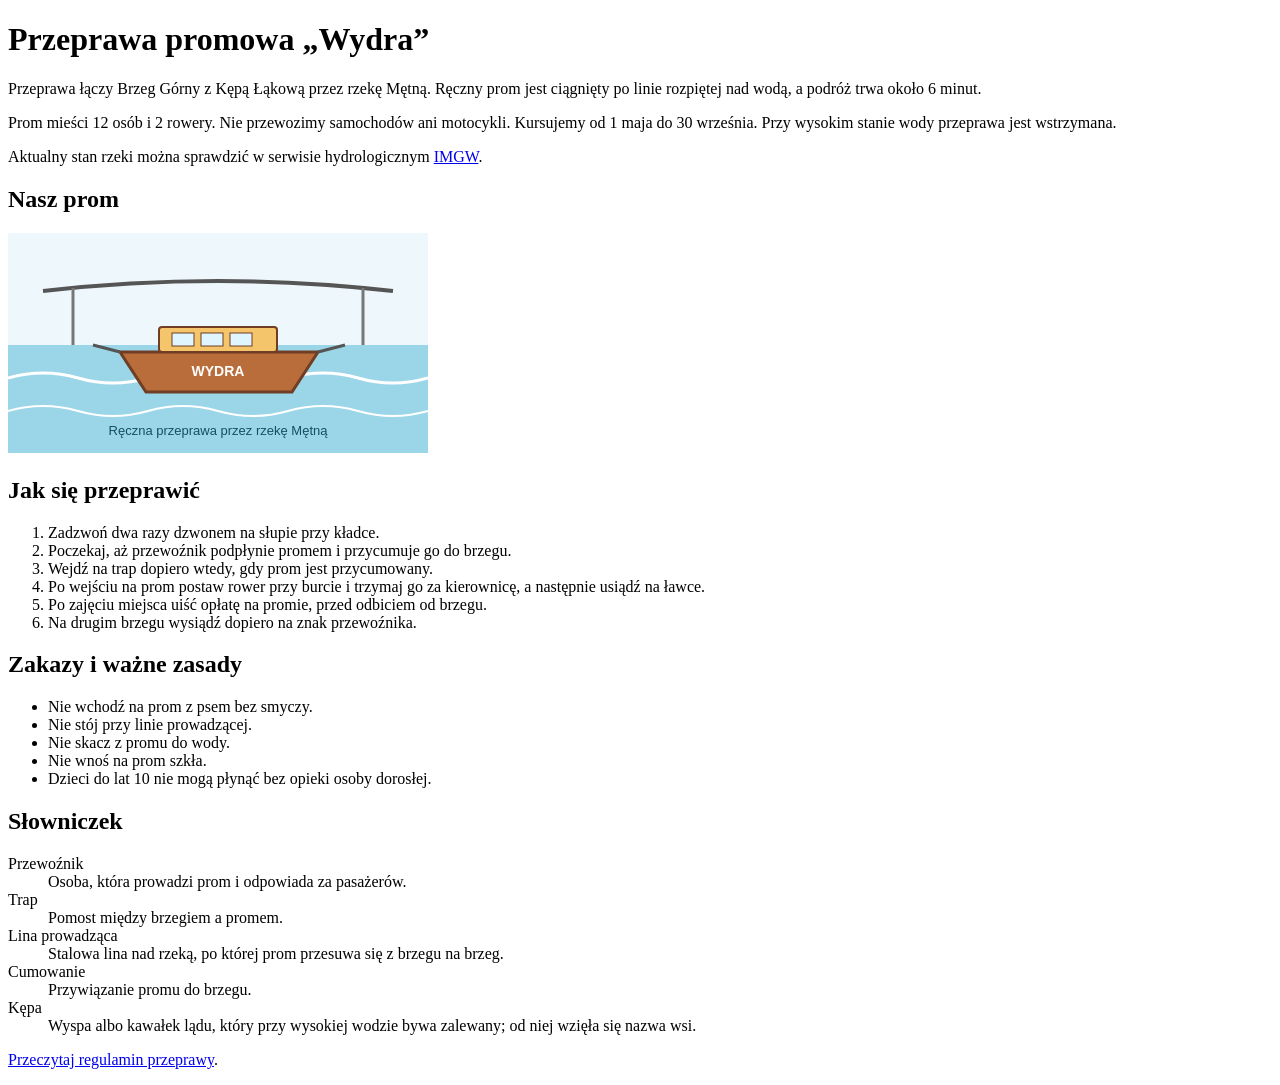
==== index.html @ ddb2f37a "Add files via upload Dodanie plików html oraz zdjęcia dla witryny przeprawa promowa Wydra." ====
<!DOCTYPE html>
<html lang="pl">
<head>
  <meta charset="utf-8">
  <title>Przeprawa promowa „Wydra”</title>
</head>
<body>
    <h1>Przeprawa promowa „Wydra”</h1>
    <p>Przeprawa łączy Brzeg Górny z Kępą Łąkową przez rzekę Mętną. Ręczny prom jest ciągnięty po linie rozpiętej nad wodą, a podróż trwa około 6 minut.</p>
    <p>Prom mieści 12 osób i 2 rowery. Nie przewozimy samochodów ani motocykli. Kursujemy od 1 maja do 30 września. Przy wysokim stanie wody przeprawa jest wstrzymana.</p>
    <p>Aktualny stan rzeki można sprawdzić w serwisie hydrologicznym <a href="https://hydro.imgw.pl/">IMGW</a>.</p>

    <h2>Nasz prom</h2>
    <img src="prom.svg" alt="Rysunek ręcznego promu „Wydra” na rzece, z liną prowadzącą nad wodą" width="420" height="220">

    <h2>Jak się przeprawić</h2>
      <ol>
        <li>Zadzwoń dwa razy dzwonem na słupie przy kładce.</li>
        <li>Poczekaj, aż przewoźnik podpłynie promem i przycumuje go do brzegu.</li>
        <li>Wejdź na trap dopiero wtedy, gdy prom jest przycumowany.</li>
        <li>Po wejściu na prom postaw rower przy burcie i trzymaj go za kierownicę, a następnie usiądź na ławce.</li>
        <li>Po zajęciu miejsca uiść opłatę na promie, przed odbiciem od brzegu.</li>
        <li>Na drugim brzegu wysiądź dopiero na znak przewoźnika.</li>
      </ol>

    <h2>Zakazy i ważne zasady</h2>
      <ul>
        <li>Nie wchodź na prom z psem bez smyczy.</li>
        <li>Nie stój przy linie prowadzącej.</li>
        <li>Nie skacz z promu do wody.</li>
        <li>Nie wnoś na prom szkła.</li>
        <li>Dzieci do lat 10 nie mogą płynąć bez opieki osoby dorosłej.</li>
      </ul>

    <h2>Słowniczek</h2>
      <dl>
        <dt>Przewoźnik</dt>
        <dd>Osoba, która prowadzi prom i odpowiada za pasażerów.</dd>
        <dt>Trap</dt>
        <dd>Pomost między brzegiem a promem.</dd>
        <dt>Lina prowadząca</dt>
        <dd>Stalowa lina nad rzeką, po której prom przesuwa się z brzegu na brzeg.</dd>
        <dt>Cumowanie</dt>
        <dd>Przywiązanie promu do brzegu.</dd>
        <dt>Kępa</dt>
        <dd>Wyspa albo kawałek lądu, który przy wysokiej wodzie bywa zalewany; od niej wzięła się nazwa wsi.</dd>
      </dl>

    <p><a href="regulamin.html">Przeczytaj regulamin przeprawy</a>.</p>
    
</body>
</html>
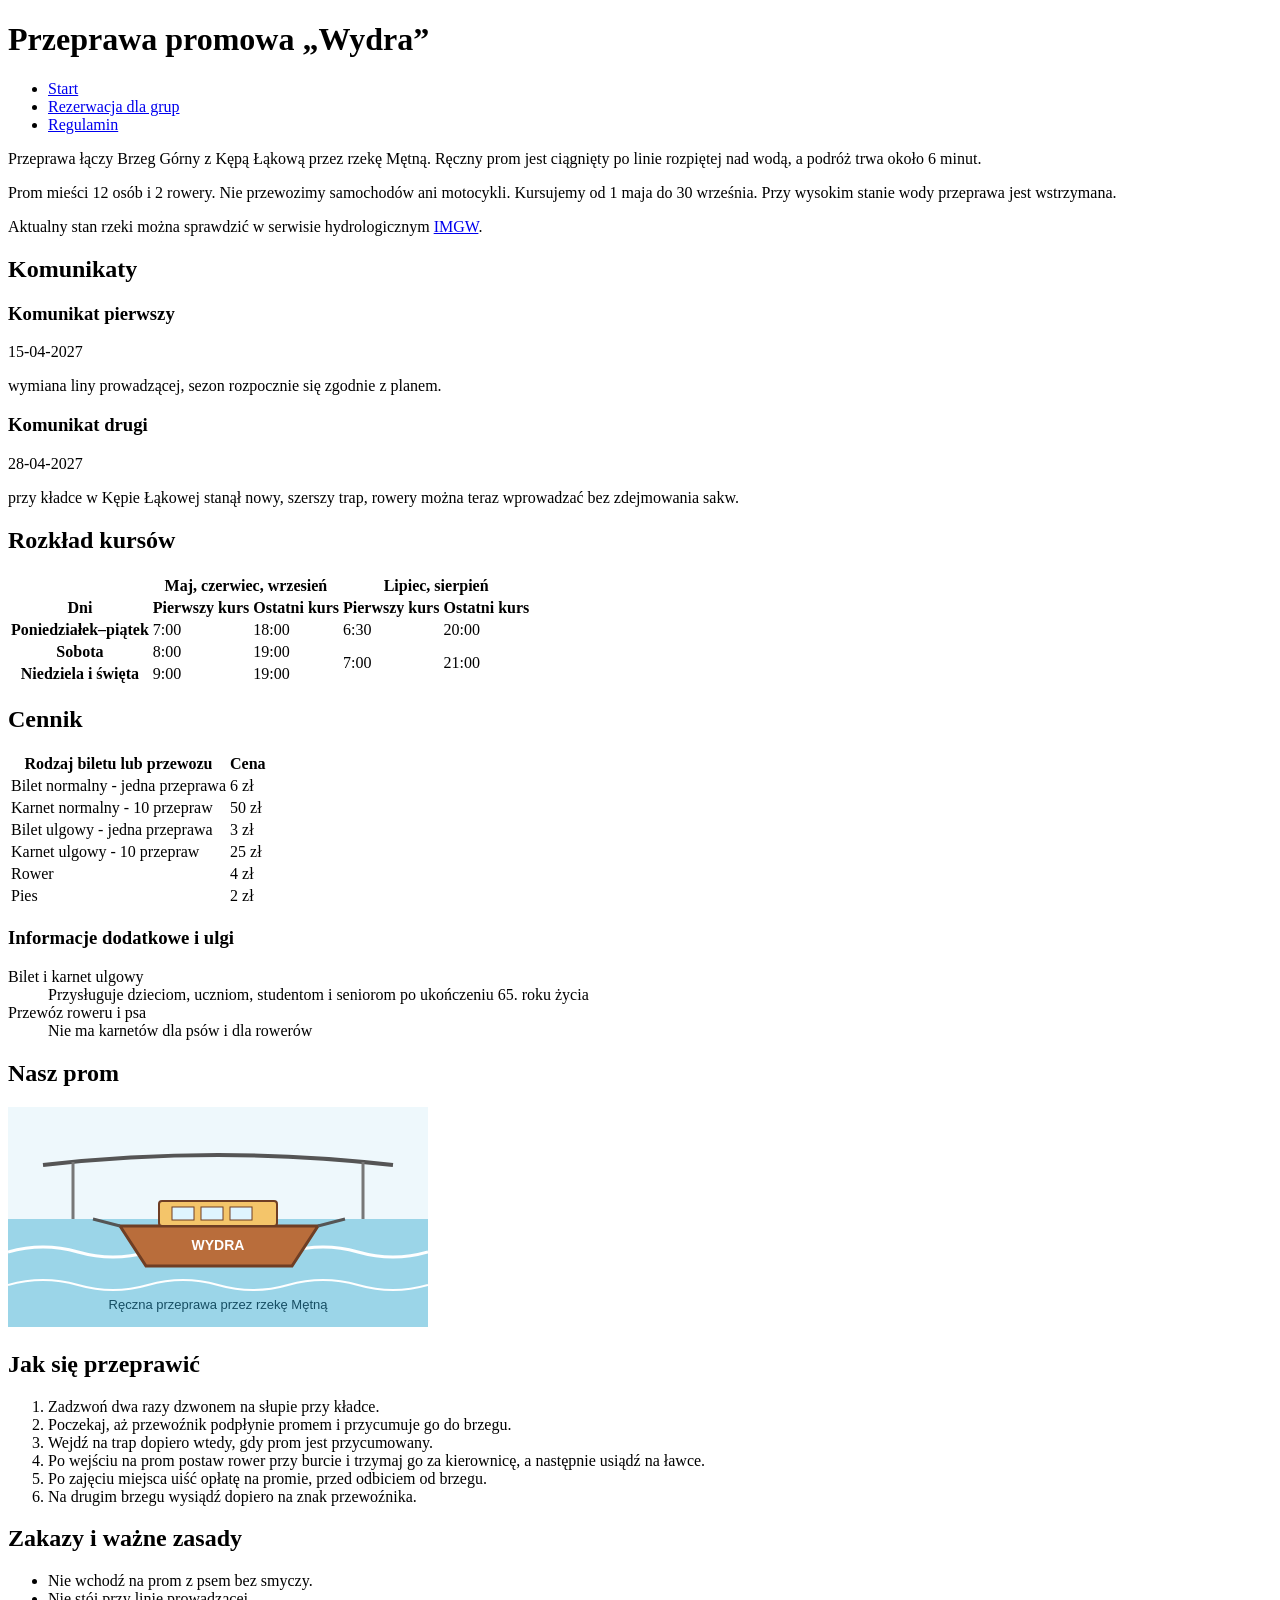
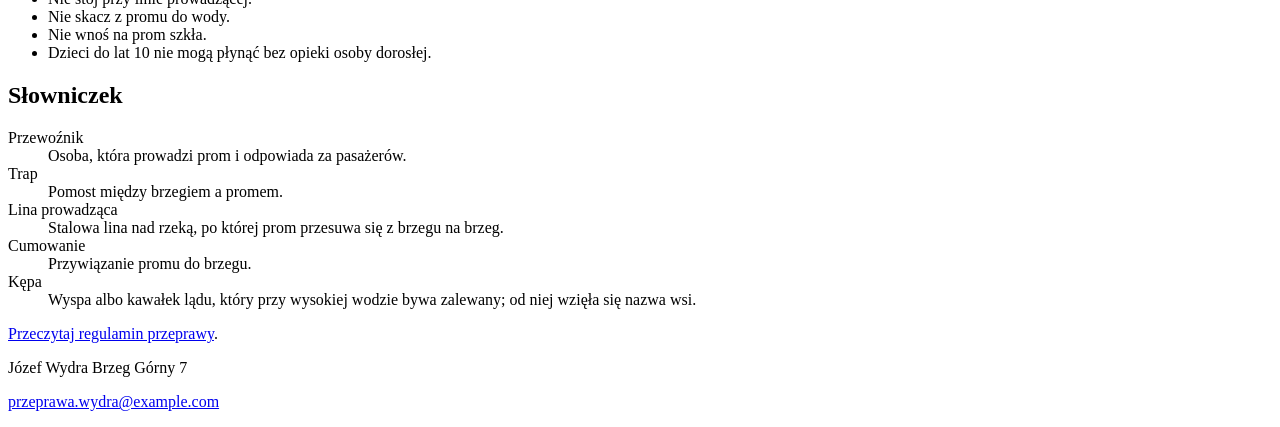
==== commit cc9232a4: "Zmiana witryny Wydra- dodanie formularza i tabel według zaleceń klienta Added navigation links, comm" ====
--- a/index.html
+++ b/index.html
@@ -3,13 +3,128 @@
 <head>
   <meta charset="utf-8">
   <title>Przeprawa promowa „Wydra”</title>
+  <link rel="stylesheet" href="style.css">
 </head>
 <body>
+    <header>
     <h1>Przeprawa promowa „Wydra”</h1>
+    <ul>
+        <li><a href=index.html>Start</a></li>
+        <li><a href="rezerwacja.html">Rezerwacja dla grup</a></li>
+        <li><a href="regulamin.html">Regulamin</a></li>
+    </ul>
+    </header>
+    <main>
     <p>Przeprawa łączy Brzeg Górny z Kępą Łąkową przez rzekę Mętną. Ręczny prom jest ciągnięty po linie rozpiętej nad wodą, a podróż trwa około 6 minut.</p>
     <p>Prom mieści 12 osób i 2 rowery. Nie przewozimy samochodów ani motocykli. Kursujemy od 1 maja do 30 września. Przy wysokim stanie wody przeprawa jest wstrzymana.</p>
     <p>Aktualny stan rzeki można sprawdzić w serwisie hydrologicznym <a href="https://hydro.imgw.pl/">IMGW</a>.</p>
+    <section>
+        <h2>Komunikaty</h2>
+        <article>
+            <h3>Komunikat pierwszy</h3>
+            <p><time datetime="2027-04-15">15-04-2027</time></p>
+                <p>wymiana liny prowadzącej, sezon rozpocznie się zgodnie z planem.</p>
+        </article>
+        <article>
+            <h3>Komunikat drugi</h3>
+            <p><time datetime="2027-04-28">28-04-2027</time></p>
+                <p>przy kładce w Kępie Łąkowej stanął nowy, szerszy trap,
+                rowery można teraz wprowadzać bez zdejmowania sakw.</p>
+        </article>
+    </section>
 
+    <section>
+        <h2>Rozkład kursów</h2>
+        <table>
+        <thead>
+        <tr>
+            <td></td>
+            <th scope="colgroup" colspan="2">Maj, czerwiec, wrzesień</th>
+            <th scope="colgroup" colspan="2">Lipiec, sierpień</th>
+        </tr>
+        <tr>
+            <th scope="col">Dni</th>
+            <th scope="col">Pierwszy kurs</th>
+            <th scope="col">Ostatni kurs</th>
+            <th scope="col">Pierwszy kurs</th>
+            <th scope="col">Ostatni kurs</th>
+        </tr>
+    </thead>
+
+    <tbody>
+        <tr>
+            <th scope="row">Poniedziałek–piątek</th>
+            <td>7:00</td>
+            <td>18:00</td>
+            <td>6:30</td>
+            <td>20:00</td>
+        </tr>
+        <tr>
+            <th scope="row">Sobota</th>
+            <td>8:00</td>
+            <td>19:00</td>
+            <td rowspan="2">7:00</td>
+            <td rowspan="2">21:00</td>
+        </tr>
+        <tr>
+            <th scope="row">Niedziela i święta</th>
+            <td>9:00</td>
+            <td>19:00</td>
+        </tr>
+    </tbody>
+
+        </table>
+    </section>
+
+    <section>
+        <h2>Cennik</h2>
+        <table>
+            <thead>
+                <tr>
+                    <th>Rodzaj biletu lub przewozu</th>
+                    <th>Cena</th>
+                </tr>
+            </thead>
+            <tbody>
+                <tr>
+                    <td>Bilet normalny - jedna przeprawa</td>
+                    <td>6 zł</td>
+                </tr>
+                <tr>
+                    <td>Karnet normalny - 10 przepraw</td>
+                    <td>50 zł</td>
+                </tr>
+                <tr>
+                    <td>Bilet ulgowy - jedna przeprawa</td>
+                    <td>3 zł</td>
+                </tr>
+                <tr>
+                    <td>Karnet ulgowy - 10 przepraw</td>
+                    <td>25 zł</td>
+                </tr>
+                <tr>
+                    <td>Rower</td>
+                    <td>4 zł</td>
+                </tr>
+                <tr>
+                    <td>Pies</td>
+                    <td>2 zł</td>
+                </tr>
+            </tbody>
+        </table>
+
+        <div class="info-przepisy">
+            <h3>Informacje dodatkowe i ulgi</h3>
+            <dl>
+                <dt>Bilet i karnet ulgowy</dt>
+                <dd>Przysługuje dzieciom, uczniom, studentom i seniorom po ukończeniu 65. roku życia</dd>
+
+                <dt>Przewóz roweru i psa</dt>
+                <dd>Nie ma karnetów dla psów i dla rowerów</dd>
+            </dl>
+        </div>
+    </section>
+    
     <h2>Nasz prom</h2>
     <img src="prom.svg" alt="Rysunek ręcznego promu „Wydra” na rzece, z liną prowadzącą nad wodą" width="420" height="220">
 
@@ -45,8 +160,11 @@
         <dt>Kępa</dt>
         <dd>Wyspa albo kawałek lądu, który przy wysokiej wodzie bywa zalewany; od niej wzięła się nazwa wsi.</dd>
       </dl>
-
     <p><a href="regulamin.html">Przeczytaj regulamin przeprawy</a>.</p>
-    
+    </main>
+    <footer>
+        <p>Józef Wydra Brzeg Górny 7</p>
+        <p><a href="mailto:przeprawa.wydra@example.com">przeprawa.wydra@example.com</a></p>
+    </footer>
 </body>
-</html>+</html>
